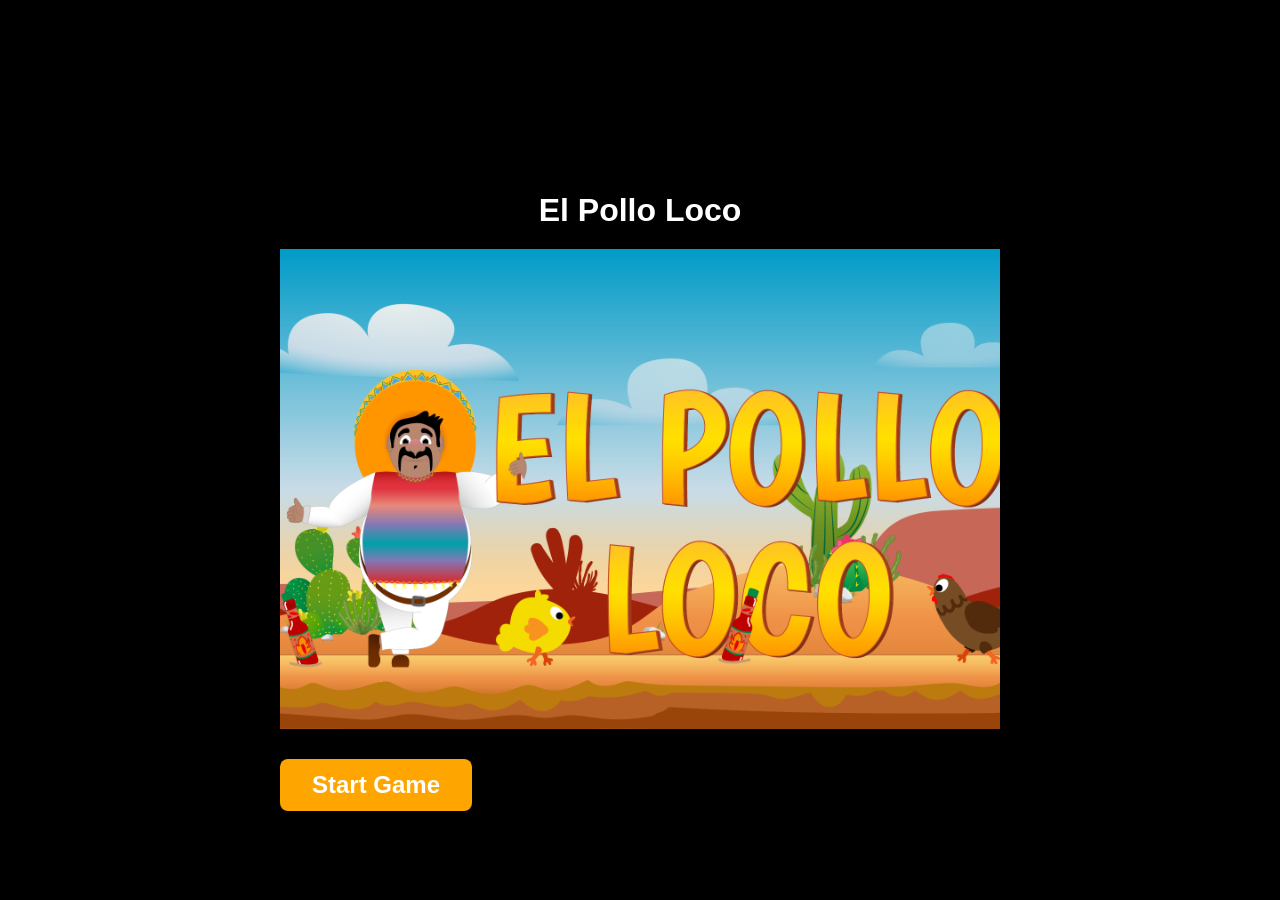
==== Index.html @ 375a43a9 "feat: added mobile controls and design + updated todo list" ====
<!doctype html>
<html lang="en">
	<head>
		<meta charset="UTF-8" />
		<meta name="viewport" content="width=device-width, initial-scale=1.0" />
		<title>El Pollo Loco</title>
		<link rel="stylesheet" href="style.css" />
		<script src="./scripts/IntervalHub.js"></script>
		<script src="./models/AudioHub.class.js"></script>
		<script src="./models/imageHub.class.js"></script>
		<script src="./models/drawable-object.class.js"></script>
		<script src="./models/movable-object.class.js"></script>
		<script src="./models/character.class.js"></script>
		<script src="./models/chicken.class.js"></script>
		<script src="./models/small-chicken.class.js"></script>
		<script src="./models/status-bar.class.js"></script>
		<script src="./models/health-bar.class.js"></script>
		<script src="./models/coin-bar.class.js"></script>
		<script src="./models/bottle-bar.class.js"></script>
		<script src="./models/boss-bar-class.js"></script>
		<script src="./models/world.class.js"></script>
		<script src="./models/cloud.class.js"></script>
		<script src="./models/background-object.class.js"></script>
		<script src="./models/keyboard.class.js"></script>
		<script src="./models/throwable-object.class.js"></script>
		<script src="./models/collectable-object.class.js"></script>
		<script src="./models/coin-object.class.js"></script>
		<script src="./models/bottle-object.class.js"></script>
		<script defer src="./scripts/game.js"></script>
		<script src="./models/endboss.class.js"></script>
		<script src="./models/egg.class.js"></script>
		<script src="./models/level.class.js"></script>
		<script src="./scripts/levels/level1.js"></script>
	</head>
	<body>
		<h1>El Pollo Loco</h1>

		<div class="game-container">
			<div class="controls-overlay">
				<div class="dpad">
					<button id="up" class="btn">▲</button>
					<div class="dpad-row">
						<button id="left" class="btn">◄</button>
						<button id="attack" class="btn action-btn">A</button>
						<button id="right" class="btn">►</button>
					</div>
				</div>
			</div>
			<canvas id="canvas" width="720" height="480"></canvas>

			<div id="start-screen" class="start-container">
				<img
					class="start-screen-img"
					src="./assets/img/Intro_Outro_scenes/startscreen_1.png"
					alt="Start Screen"
				/>
			</div>
			<div id="win-screen" class="start-container">
				<img class="start-screen-img" src="./assets/img/Intro_Outro_scenes/You Win A.png" alt="Start Screen" />
			</div>
			<div id="lose-screen" class="start-container">
				<img class="start-screen-img" src="./assets/img/Intro_Outro_scenes/game_over.png" alt="Start Screen" />
			</div>
			<button id="start-btn" class="start-button" onclick="startGame()">Start Game</button>
		</div>
	</body>
</html>
---- style.css ----
body {
	display: flex;
	flex-direction: column;
	align-items: center;
	justify-content: center;
	background-color: black;
	color: white;
	font-family: sans-serif;
	margin: 0;
	min-height: 100vh;
}

h1 {
	margin-bottom: 20px;
}

.game-container {
	position: relative;
	width: 720px;
	height: 480px;
}

#canvas {
	width: 720px;
	height: 480px;
	background-color: black;
	display: block;
}

.start-container {
	position: absolute;
	top: 0;
	left: 0;
	width: 100%;
	height: 100%;
	display: flex;
	justify-content: center;
	align-items: center;
	z-index: 10;
}

.start-screen-img {
	position: absolute;
	top: 0;
	left: 0;
	width: 100%;
	height: 100%;
	object-fit: cover;
	z-index: 1;
}

.start-button {
	position: relative;
	margin-bottom: auto;
	margin-top: 30px;
	z-index: 2;
	padding: 12px 32px;
	font-size: 24px;
	font-weight: bold;
	color: white;
	background-color: orange;
	border: none;
	border-radius: 8px;
	cursor: pointer;
	box-shadow: 0 4px 10px rgba(0, 0, 0, 0.5);
	transition:
		transform 0.1s ease,
		background-color 0.2s;
}

.start-button:hover {
	background-color: red;
	transform: scale(1.05);
}

.d-none {
	display: none;
}

/* hide for desktop users */
.controls-overlay {
	display: none;
}

/* show controls ONLY on devices without hover ability */
@media (hover: none) {
	.controls-overlay {
		position: absolute;
		top: 77%;
		left: 0;
		right: 0;
		pointer-events: none;
		display: flex;
		justify-content: space-between;
		align-items: flex-end;
		padding: 0 16px 8px 16px;
		box-sizing: border-box;
		z-index: 5;
	}

	/* restart button clicks */
	.dpad,
	.action-btn {
		pointer-events: auto;
	}

	.dpad {
		display: flex;
		flex-direction: column;
		align-items: center;
		gap: 4px;
	}

	.dpad-row {
		display: flex;
		justify-content: space-between;
		gap: 4px;
	}

	.btn {
		width: 44px;
		height: 44px;
		background: rgba(0, 0, 0, 0.379);
		border: 2px solid rgba(195, 85, 0, 0.972);
		color: #ffffff;
		border-radius: 8px;
		backdrop-filter: blur(4px);
		display: flex;
		align-items: center;
		justify-content: center;
		box-sizing: border-box;
	}

	.action-btn {
		background: rgba(255, 0, 0, 0.558);
		border-color: rgba(255, 80, 80, 0.7);
	}
}
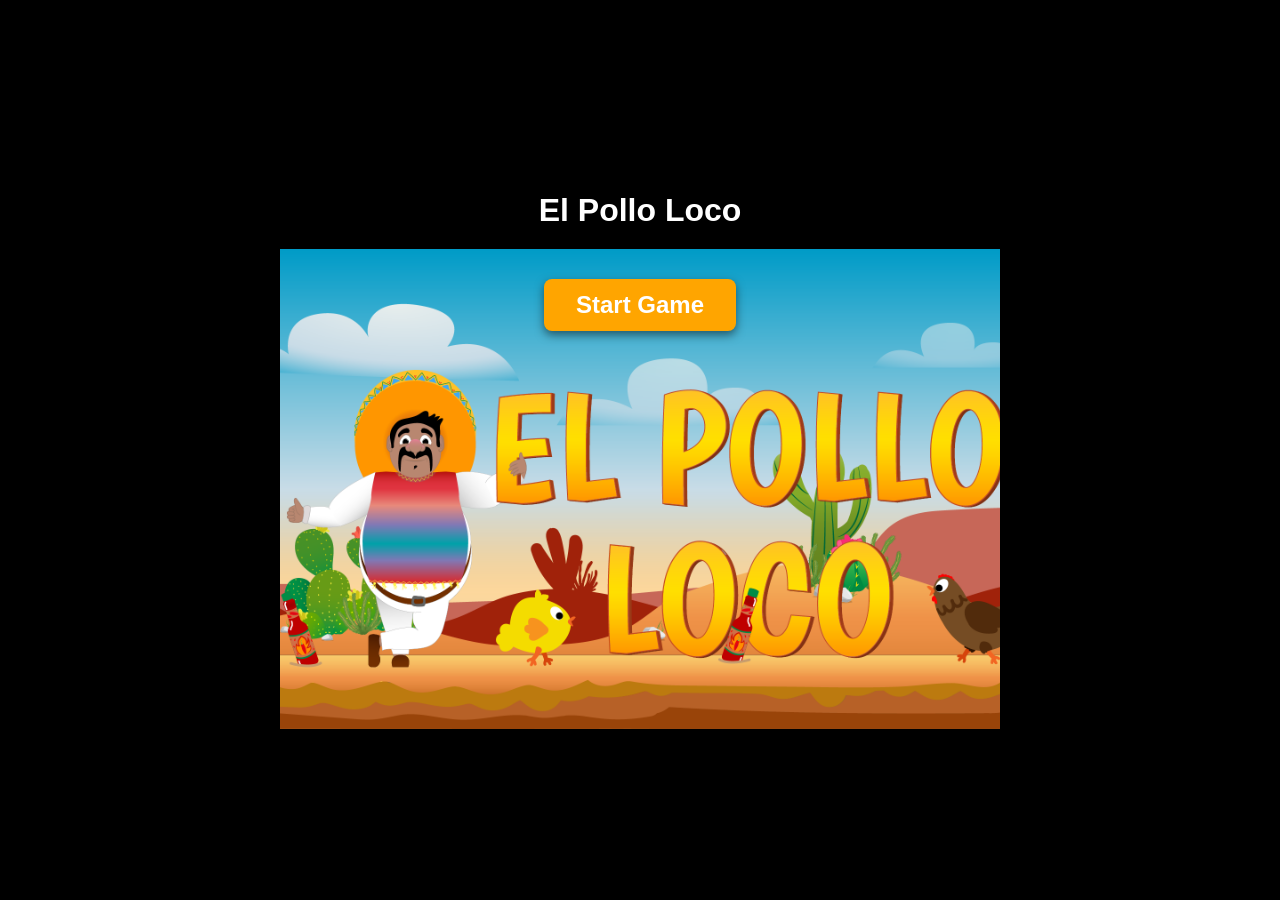
==== commit d40f2247: "feat: made the game responsive for mobile" ====
--- a/Index.html
+++ b/Index.html
@@ -54,14 +54,16 @@
 					src="./assets/img/Intro_Outro_scenes/startscreen_1.png"
 					alt="Start Screen"
 				/>
+				<button id="start-btn" class="start-button" onclick="startGame()">Start Game</button>
 			</div>
 			<div id="win-screen" class="start-container">
 				<img class="start-screen-img" src="./assets/img/Intro_Outro_scenes/You Win A.png" alt="Start Screen" />
+				<button id="start-btn" class="start-button" onclick="startGame()">Start Game</button>
 			</div>
 			<div id="lose-screen" class="start-container">
 				<img class="start-screen-img" src="./assets/img/Intro_Outro_scenes/game_over.png" alt="Start Screen" />
+				<button id="start-btn" class="start-button" onclick="startGame()">Start Game</button>
 			</div>
-			<button id="start-btn" class="start-button" onclick="startGame()">Start Game</button>
 		</div>
 	</body>
 </html>
--- a/style.css
+++ b/style.css
@@ -1,3 +1,8 @@
+*,
+*::before,
+*::after {
+	box-sizing: border-box;
+}
 body {
 	display: flex;
 	flex-direction: column;
@@ -86,7 +91,7 @@
 @media (hover: none) {
 	.controls-overlay {
 		position: absolute;
-		top: 77%;
+		bottom: 0;
 		left: 0;
 		right: 0;
 		pointer-events: none;
@@ -136,3 +141,31 @@
 		border-color: rgba(255, 80, 80, 0.7);
 	}
 }
+
+@media only screen and (max-width: 720px) {
+	#canvas {
+		width: 100%;
+		height: auto;
+	}
+	.game-container {
+		width: 100%;
+		height: auto;
+	}
+}
+@media screen and (max-width: 520px) {
+	.btn {
+		width: 22px;
+		height: 22px;
+	}
+}
+@media only screen and (max-height: 480px) {
+	#canvas {
+		height: 100vh;
+	}
+	.game-container {
+		height: 100vh;
+	}
+	body > h1 {
+		display: none;
+	}
+}
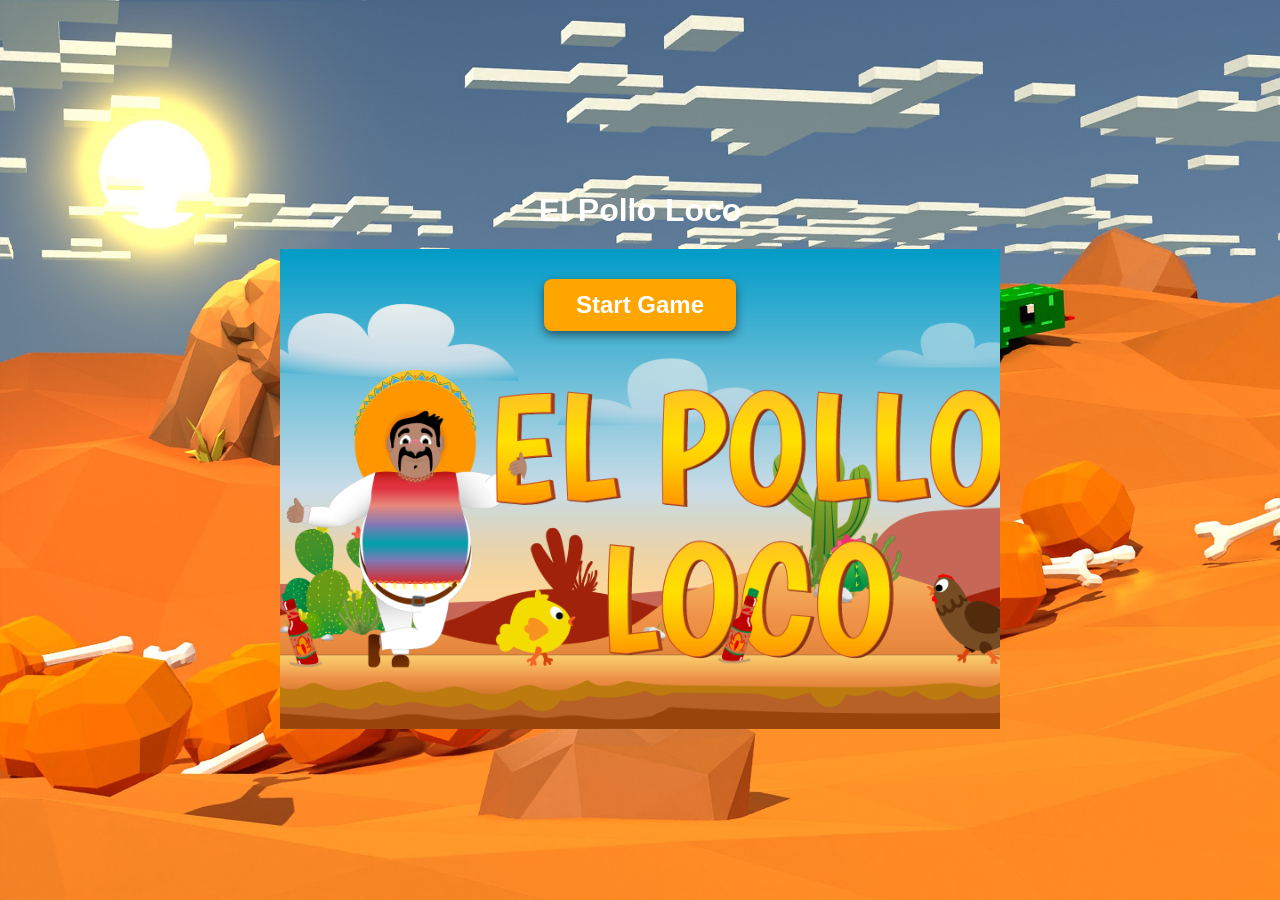
==== commit b01222aa: "Refactor: transition to ES6 Modules + small bugfix in world.class.js removing d-none class from wron" ====
--- a/Index.html
+++ b/Index.html
@@ -5,32 +5,7 @@
 		<meta name="viewport" content="width=device-width, initial-scale=1.0" />
 		<title>El Pollo Loco</title>
 		<link rel="stylesheet" href="style.css" />
-		<script src="./scripts/IntervalHub.js"></script>
-		<script src="./models/AudioHub.class.js"></script>
-		<script src="./models/imageHub.class.js"></script>
-		<script src="./models/drawable-object.class.js"></script>
-		<script src="./models/movable-object.class.js"></script>
-		<script src="./models/character.class.js"></script>
-		<script src="./models/chicken.class.js"></script>
-		<script src="./models/small-chicken.class.js"></script>
-		<script src="./models/status-bar.class.js"></script>
-		<script src="./models/health-bar.class.js"></script>
-		<script src="./models/coin-bar.class.js"></script>
-		<script src="./models/bottle-bar.class.js"></script>
-		<script src="./models/boss-bar-class.js"></script>
-		<script src="./models/world.class.js"></script>
-		<script src="./models/cloud.class.js"></script>
-		<script src="./models/background-object.class.js"></script>
-		<script src="./models/keyboard.class.js"></script>
-		<script src="./models/throwable-object.class.js"></script>
-		<script src="./models/collectable-object.class.js"></script>
-		<script src="./models/coin-object.class.js"></script>
-		<script src="./models/bottle-object.class.js"></script>
-		<script defer src="./scripts/game.js"></script>
-		<script src="./models/endboss.class.js"></script>
-		<script src="./models/egg.class.js"></script>
-		<script src="./models/level.class.js"></script>
-		<script src="./scripts/levels/level1.js"></script>
+		<script type="module" src="./scripts/game.js"></script>
 	</head>
 	<body>
 		<h1>El Pollo Loco</h1>
--- a/style.css
+++ b/style.css
@@ -8,7 +8,9 @@
 	flex-direction: column;
 	align-items: center;
 	justify-content: center;
-	background-color: black;
+	background-image: url(./assets/img/background/bg-website.jpg);
+	background-repeat: no-repeat;
+	background-size: cover;
 	color: white;
 	font-family: sans-serif;
 	margin: 0;
@@ -135,7 +137,6 @@
 		justify-content: center;
 		box-sizing: border-box;
 	}
-
 	.action-btn {
 		background: rgba(255, 0, 0, 0.558);
 		border-color: rgba(255, 80, 80, 0.7);
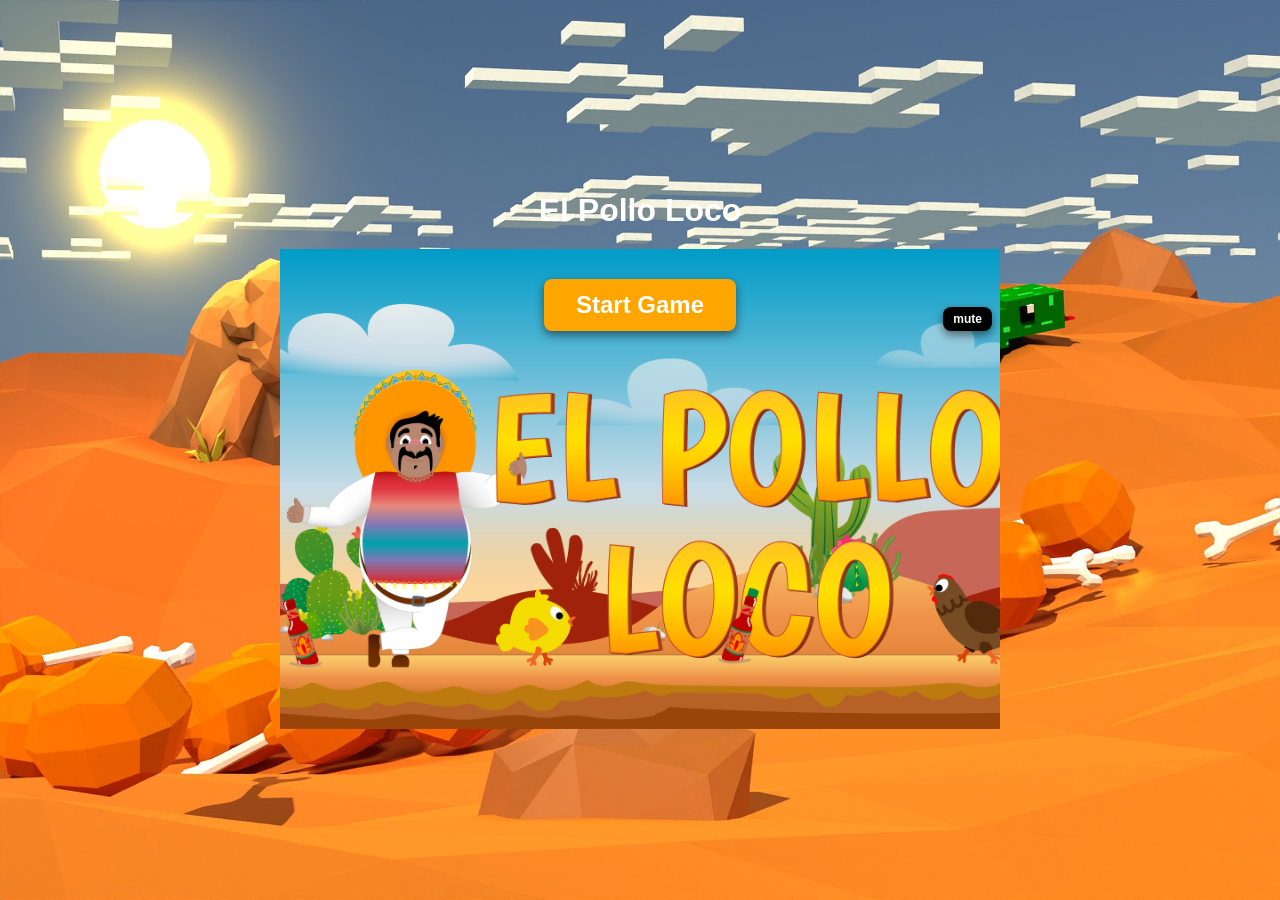
==== commit 3d01faa4: "feat: added mute button" ====
--- a/Index.html
+++ b/Index.html
@@ -11,18 +11,18 @@
 		<h1>El Pollo Loco</h1>
 
 		<div class="game-container">
+			<button id="mute-btn" class="mute-button" onclick="toggleMuteGame()">mute</button>
 			<div class="controls-overlay">
 				<div class="dpad">
 					<button id="up" class="btn">▲</button>
 					<div class="dpad-row">
 						<button id="left" class="btn">◄</button>
-						<button id="attack" class="btn action-btn">A</button>
 						<button id="right" class="btn">►</button>
 					</div>
 				</div>
+				<button id="attack" class="btn action-btn">A</button>
 			</div>
 			<canvas id="canvas" width="720" height="480"></canvas>
-
 			<div id="start-screen" class="start-container">
 				<img
 					class="start-screen-img"
--- a/style.css
+++ b/style.css
@@ -33,8 +33,7 @@
 	background-color: black;
 	display: block;
 }
-
-.start-container {
+.audio-container {
 	position: absolute;
 	top: 0;
 	left: 0;
@@ -45,6 +44,17 @@
 	align-items: center;
 	z-index: 10;
 }
+.start-container {
+	position: absolute;
+	top: 0;
+	left: 0;
+	width: 100%;
+	height: 100%;
+	display: flex;
+	justify-content: center;
+	align-items: center;
+	z-index: 10;
+}
 
 .start-screen-img {
 	position: absolute;
@@ -54,6 +64,36 @@
 	height: 100%;
 	object-fit: cover;
 	z-index: 1;
+}
+
+.mute-button {
+	position: absolute;
+	top: 12%;
+	right: 8px;
+	z-index: 30;
+	padding: 5px 10px;
+	font-size: 12px;
+	font-weight: bold;
+	color: white;
+	background-color: black;
+	border: none;
+	border-radius: 8px;
+	cursor: pointer;
+	box-shadow: 0 4px 10px rgba(0, 0, 0, 0.5);
+	transition:
+		transform 0.1s ease,
+		background-color 0.2s;
+}
+
+.green-text {
+	color: green;
+}
+.red-text {
+	color: red;
+}
+.mute-button:hover {
+	background-color: red;
+	transform: scale(1.05);
 }
 
 .start-button {
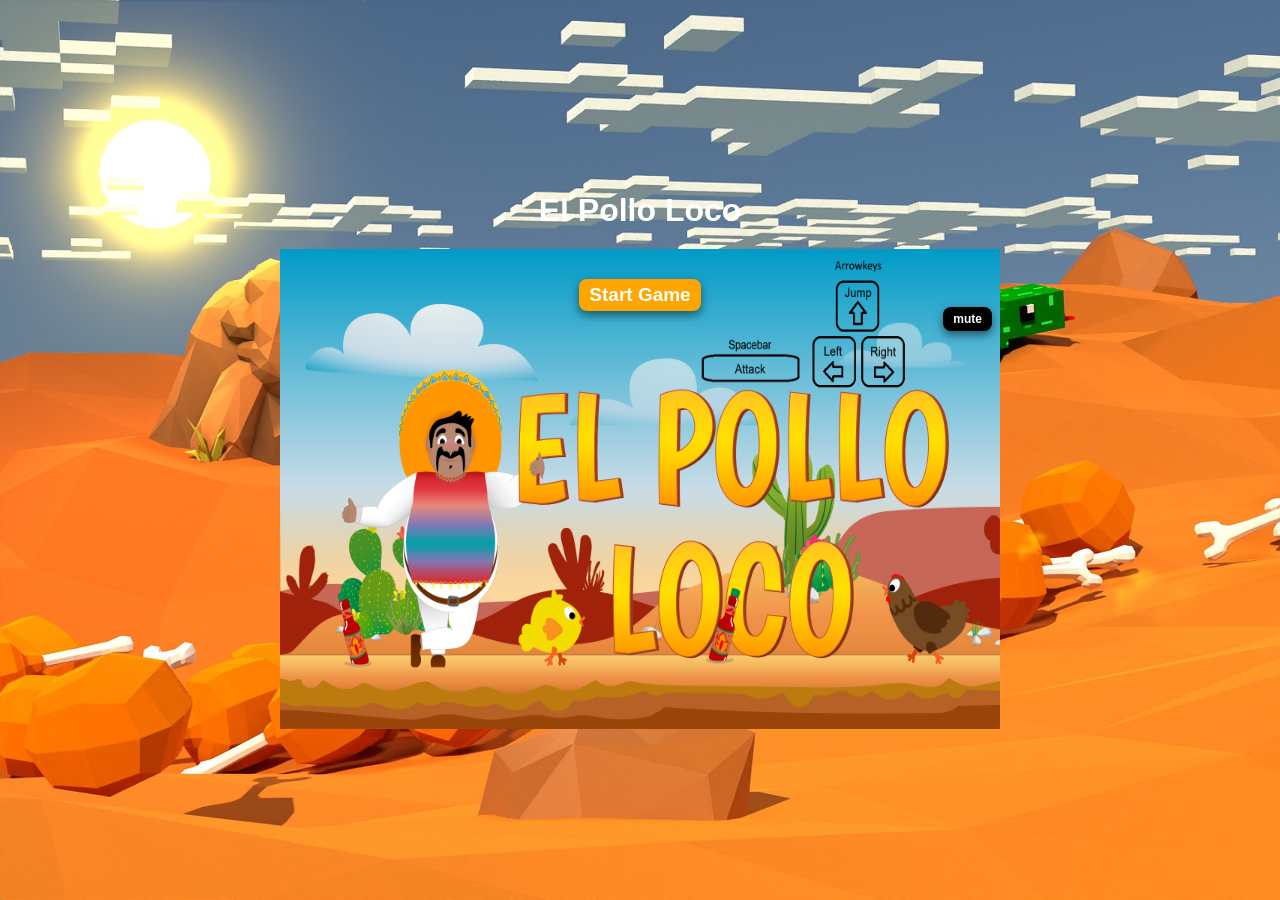
==== commit 0f6c775b: "feat: added tutorial in startscreen + made Start game button responsive" ====
--- a/Index.html
+++ b/Index.html
@@ -26,7 +26,7 @@
 			<div id="start-screen" class="start-container">
 				<img
 					class="start-screen-img"
-					src="./assets/img/Intro_Outro_scenes/startscreen_1.png"
+					src="./assets/img/Intro_Outro_scenes/startscreen_1_tutorial.png"
 					alt="Start Screen"
 				/>
 				<button id="start-btn" class="start-button" onclick="startGame()">Start Game</button>
--- a/style.css
+++ b/style.css
@@ -62,7 +62,7 @@
 	left: 0;
 	width: 100%;
 	height: 100%;
-	object-fit: cover;
+	object-fit: fill;
 	z-index: 1;
 }
 
@@ -101,8 +101,8 @@
 	margin-bottom: auto;
 	margin-top: 30px;
 	z-index: 2;
-	padding: 12px 32px;
-	font-size: 24px;
+	padding: 5px 10px;
+	font-size: 19px;
 	font-weight: bold;
 	color: white;
 	background-color: orange;
@@ -192,13 +192,23 @@
 		width: 100%;
 		height: auto;
 	}
-}
+	.start-button {
+		font-size: 18px;
+		padding: 4px 8px;
+	}
+}
+
 @media screen and (max-width: 520px) {
 	.btn {
 		width: 22px;
 		height: 22px;
 	}
-}
+	.start-button {
+		font-size: 16px;
+		padding: 4px 8px;
+	}
+}
+
 @media only screen and (max-height: 480px) {
 	#canvas {
 		height: 100vh;
@@ -209,4 +219,8 @@
 	body > h1 {
 		display: none;
 	}
-}
+	.start-button {
+		font-size: 14px;
+		padding: 4px 8px;
+	}
+}
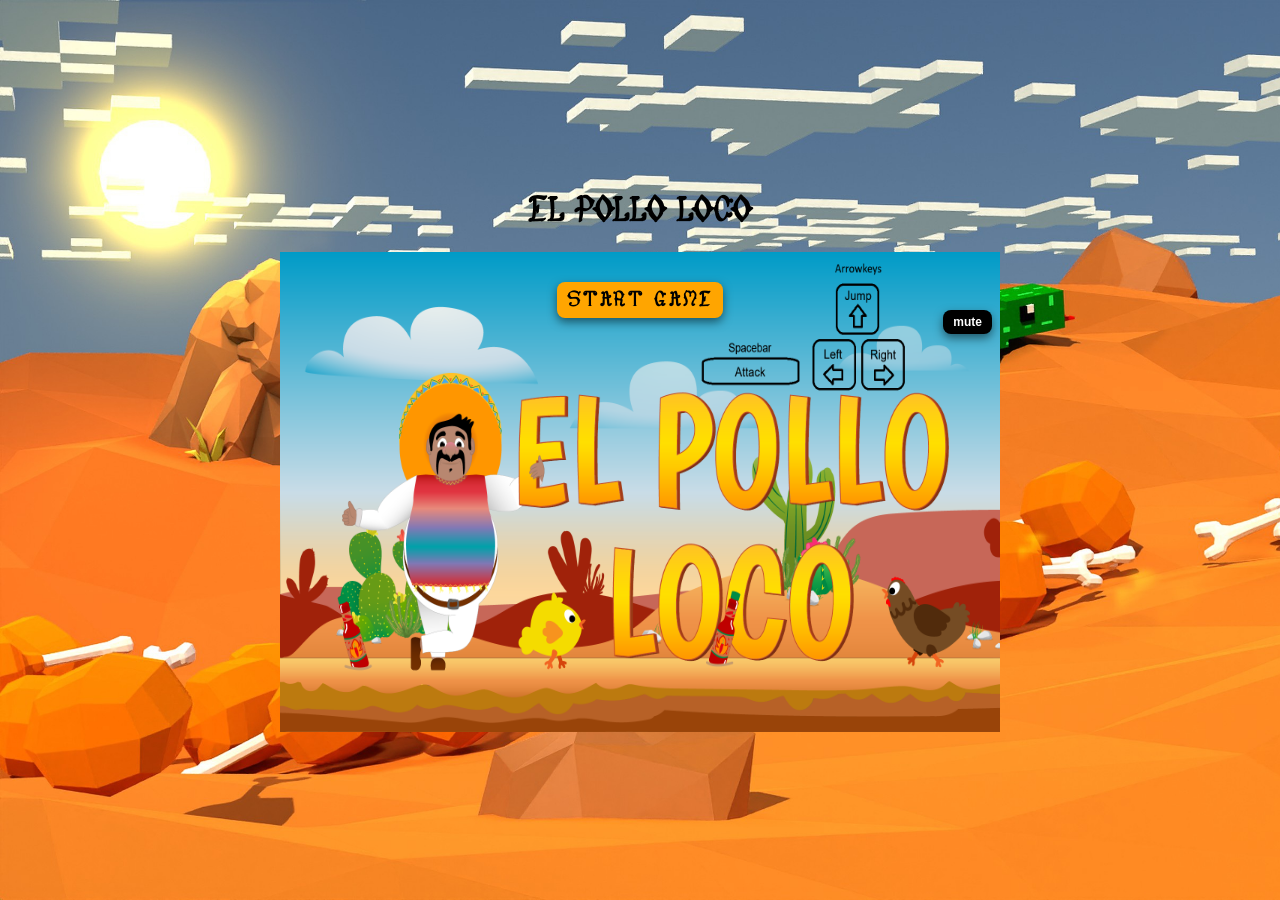
==== commit ec20aef1: "feat: added western font and favicon" ====
--- a/Index.html
+++ b/Index.html
@@ -6,6 +6,7 @@
 		<title>El Pollo Loco</title>
 		<link rel="stylesheet" href="style.css" />
 		<script type="module" src="./scripts/game.js"></script>
+		<link rel="icon" type="image/x-icon" href="./assets/img/icons/favicon.ico" />
 	</head>
 	<body>
 		<h1>El Pollo Loco</h1>
--- a/style.css
+++ b/style.css
@@ -2,6 +2,10 @@
 *::before,
 *::after {
 	box-sizing: border-box;
+}
+@font-face {
+	font-family: Mercantile;
+	src: url("./assets/fonts/Crescent\ Mercantile.otf") format("opentype");
 }
 body {
 	display: flex;
@@ -19,6 +23,8 @@
 
 h1 {
 	margin-bottom: 20px;
+	font-family: Mercantile;
+	color: black;
 }
 
 .game-container {
@@ -103,8 +109,10 @@
 	z-index: 2;
 	padding: 5px 10px;
 	font-size: 19px;
+	font-family: Mercantile;
+	letter-spacing: 3px;
 	font-weight: bold;
-	color: white;
+	color: black;
 	background-color: orange;
 	border: none;
 	border-radius: 8px;
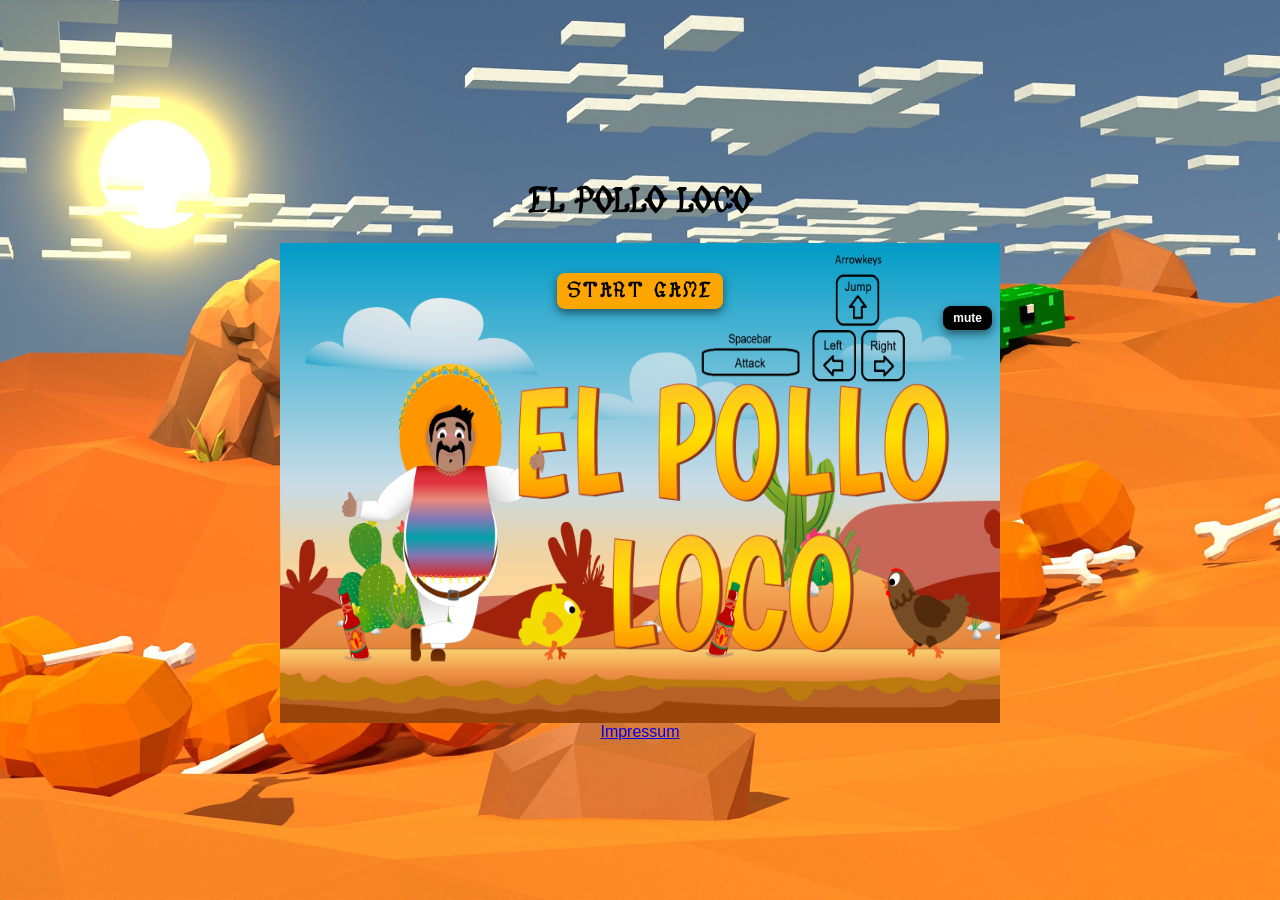
==== commit 7e73b14c: "feat: added rotate device notice to make the game only playable in landscape mode" ====
--- a/Index.html
+++ b/Index.html
@@ -24,6 +24,9 @@
 				<button id="attack" class="btn action-btn">A</button>
 			</div>
 			<canvas id="canvas" width="720" height="480"></canvas>
+			<div class="rotate-device-notice">
+				<p>Please rotate your device to landscape mode.</p>
+			</div>
 			<div id="start-screen" class="start-container">
 				<img
 					class="start-screen-img"
@@ -35,11 +38,14 @@
 			<div id="win-screen" class="start-container">
 				<img class="start-screen-img" src="./assets/img/Intro_Outro_scenes/You Win A.png" alt="Start Screen" />
 				<button id="start-btn" class="start-button" onclick="startGame()">Start Game</button>
+				<button id="start-btn" class="menu-button" onclick="mainMenu()">Main Menu</button>
 			</div>
 			<div id="lose-screen" class="start-container">
 				<img class="start-screen-img" src="./assets/img/Intro_Outro_scenes/game_over.png" alt="Start Screen" />
 				<button id="start-btn" class="start-button" onclick="startGame()">Start Game</button>
+				<button id="start-btn" class="menu-button" onclick="mainMenu()">Main Menu</button>
 			</div>
 		</div>
+		<a href="./impressum.html">Impressum</a>
 	</body>
 </html>
--- a/style.css
+++ b/style.css
@@ -74,7 +74,7 @@
 
 .mute-button {
 	position: absolute;
-	top: 12%;
+	top: 13%;
 	right: 8px;
 	z-index: 30;
 	padding: 5px 10px;
@@ -102,9 +102,10 @@
 	transform: scale(1.05);
 }
 
-.start-button {
+.start-button,
+.menu-button {
 	position: relative;
-	margin-bottom: auto;
+
 	margin-top: 30px;
 	z-index: 2;
 	padding: 5px 10px;
@@ -123,6 +124,15 @@
 		background-color 0.2s;
 }
 
+.menu-button {
+	margin-top: 60px;
+}
+
+.start-container {
+	display: flex;
+	flex-direction: column;
+	justify-content: flex-start;
+}
 .start-button:hover {
 	background-color: red;
 	transform: scale(1.05);
@@ -184,6 +194,7 @@
 		align-items: center;
 		justify-content: center;
 		box-sizing: border-box;
+		touch-action: none; /* Disables default scrolling on the button */
 	}
 	.action-btn {
 		background: rgba(255, 0, 0, 0.558);
@@ -232,3 +243,23 @@
 		padding: 4px 8px;
 	}
 }
+
+.rotate-device-notice {
+	display: none;
+}
+
+@media screen and (max-width: 900px) and (orientation: portrait) {
+	.rotate-device-notice {
+		display: flex;
+		justify-content: center;
+		align-items: center;
+		position: fixed;
+		inset: 0;
+		background-color: #000000;
+		color: #ffffff;
+		z-index: 9999;
+		text-align: center;
+		padding: 20px;
+		font-family: system-ui, sans-serif;
+	}
+}
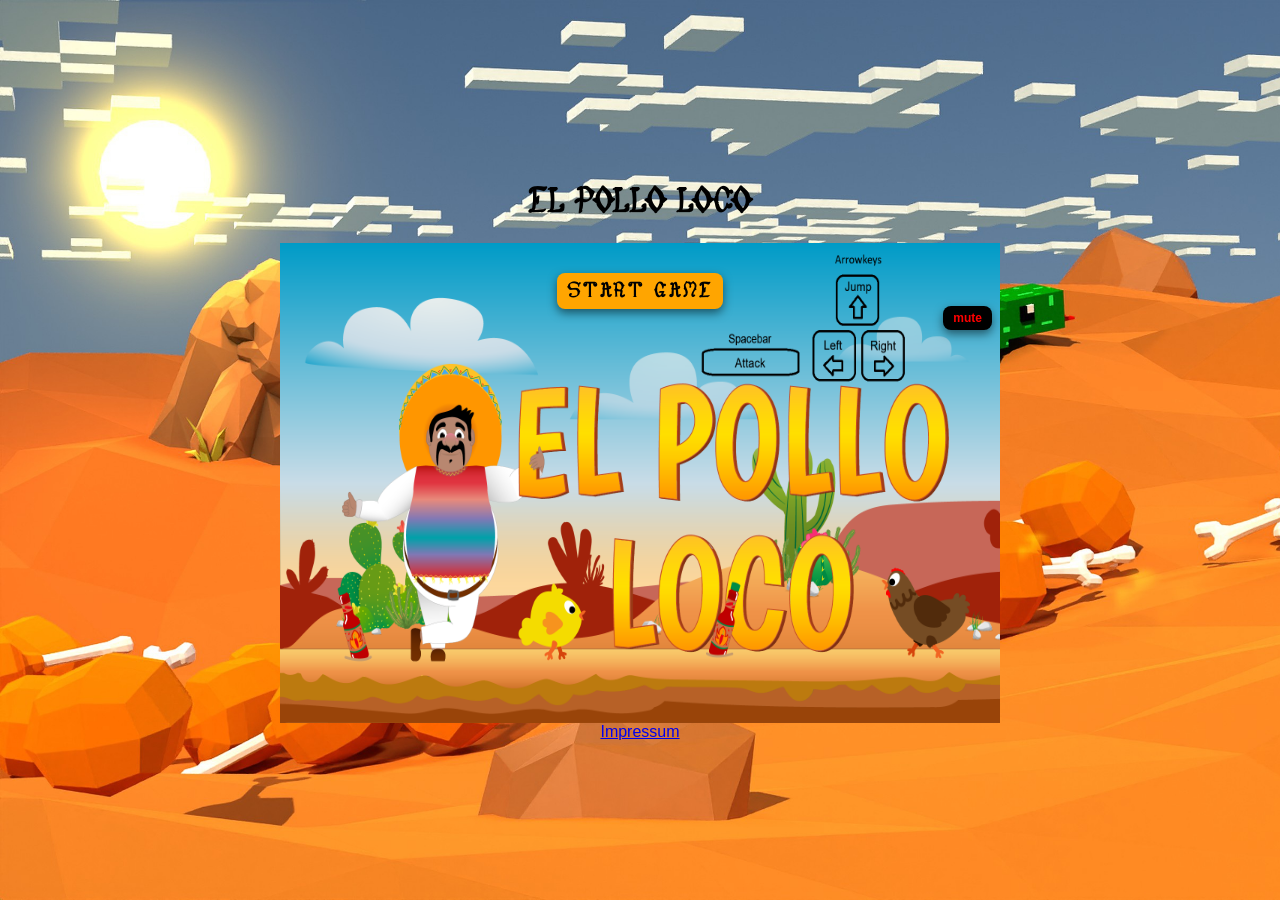
==== commit 48be39b2: "Refactor: remade controls overlay for better readability and changed alignment of buttons for better" ====
--- a/Index.html
+++ b/Index.html
@@ -14,14 +14,14 @@
 		<div class="game-container">
 			<button id="mute-btn" class="mute-button" onclick="toggleMuteGame()">mute</button>
 			<div class="controls-overlay">
-				<div class="dpad">
+				<div class="dpad-movement">
+					<button id="left" class="btn">◄</button>
+					<button id="right" class="btn">►</button>
+				</div>
+				<div class="dpad-actions">
 					<button id="up" class="btn">▲</button>
-					<div class="dpad-row">
-						<button id="left" class="btn">◄</button>
-						<button id="right" class="btn">►</button>
-					</div>
+					<button id="attack" class="btn action-btn">A</button>
 				</div>
-				<button id="attack" class="btn action-btn">A</button>
 			</div>
 			<canvas id="canvas" width="720" height="480"></canvas>
 			<div class="rotate-device-notice">
--- a/style.css
+++ b/style.css
@@ -3,10 +3,21 @@
 *::after {
 	box-sizing: border-box;
 }
+
+#left,
+#right,
+#up,
+#attack {
+	touch-action: none;
+	user-select: none;
+	-webkit-user-select: none;
+}
+
 @font-face {
 	font-family: Mercantile;
 	src: url("./assets/fonts/Crescent\ Mercantile.otf") format("opentype");
 }
+
 body {
 	display: flex;
 	flex-direction: column;
@@ -39,6 +50,7 @@
 	background-color: black;
 	display: block;
 }
+
 .audio-container {
 	position: absolute;
 	top: 0;
@@ -50,6 +62,7 @@
 	align-items: center;
 	z-index: 10;
 }
+
 .start-container {
 	position: absolute;
 	top: 0;
@@ -94,18 +107,19 @@
 .green-text {
 	color: green;
 }
+
 .red-text {
 	color: red;
 }
+
 .mute-button:hover {
-	background-color: red;
+	background-color: rgb(57, 0, 0);
 	transform: scale(1.05);
 }
 
 .start-button,
 .menu-button {
 	position: relative;
-
 	margin-top: 30px;
 	z-index: 2;
 	padding: 5px 10px;
@@ -151,37 +165,25 @@
 @media (hover: none) {
 	.controls-overlay {
 		position: absolute;
-		bottom: 0;
+		bottom: 12px;
 		left: 0;
 		right: 0;
 		pointer-events: none;
 		display: flex;
 		justify-content: space-between;
-		align-items: flex-end;
-		padding: 0 16px 8px 16px;
+		padding: 0 16px;
 		box-sizing: border-box;
 		z-index: 5;
 	}
 
-	/* restart button clicks */
-	.dpad,
-	.action-btn {
+	/* Re-enable clicks on button containers */
+	.dpad-movement,
+	.dpad-actions {
 		pointer-events: auto;
-	}
-
-	.dpad {
-		display: flex;
-		flex-direction: column;
+		display: flex;
 		align-items: center;
-		gap: 4px;
-	}
-
-	.dpad-row {
-		display: flex;
-		justify-content: space-between;
-		gap: 4px;
-	}
-
+		gap: 8px;
+	}
 	.btn {
 		width: 44px;
 		height: 44px;
@@ -196,6 +198,7 @@
 		box-sizing: border-box;
 		touch-action: none; /* Disables default scrolling on the button */
 	}
+
 	.action-btn {
 		background: rgba(255, 0, 0, 0.558);
 		border-color: rgba(255, 80, 80, 0.7);
@@ -207,10 +210,12 @@
 		width: 100%;
 		height: auto;
 	}
+
 	.game-container {
 		width: 100%;
 		height: auto;
 	}
+
 	.start-button {
 		font-size: 18px;
 		padding: 4px 8px;
@@ -222,6 +227,7 @@
 		width: 22px;
 		height: 22px;
 	}
+
 	.start-button {
 		font-size: 16px;
 		padding: 4px 8px;
@@ -230,33 +236,39 @@
 
 @media only screen and (max-height: 480px) {
 	#canvas {
-		height: 100vh;
-	}
+		height: 95vh;
+	}
+
 	.game-container {
-		height: 100vh;
-	}
+		height: 95vh;
+	}
+
 	body > h1 {
 		display: none;
 	}
+
 	.start-button {
 		font-size: 14px;
 		padding: 4px 8px;
 	}
+	a {
+		height: 5vh;
+	}
 }
 
 .rotate-device-notice {
 	display: none;
 }
 
-@media screen and (max-width: 900px) and (orientation: portrait) {
+@media screen and (orientation: portrait) and (hover: none) {
 	.rotate-device-notice {
 		display: flex;
 		justify-content: center;
 		align-items: center;
 		position: fixed;
 		inset: 0;
-		background-color: #000000;
-		color: #ffffff;
+		background-color: black;
+		color: white;
 		z-index: 9999;
 		text-align: center;
 		padding: 20px;
